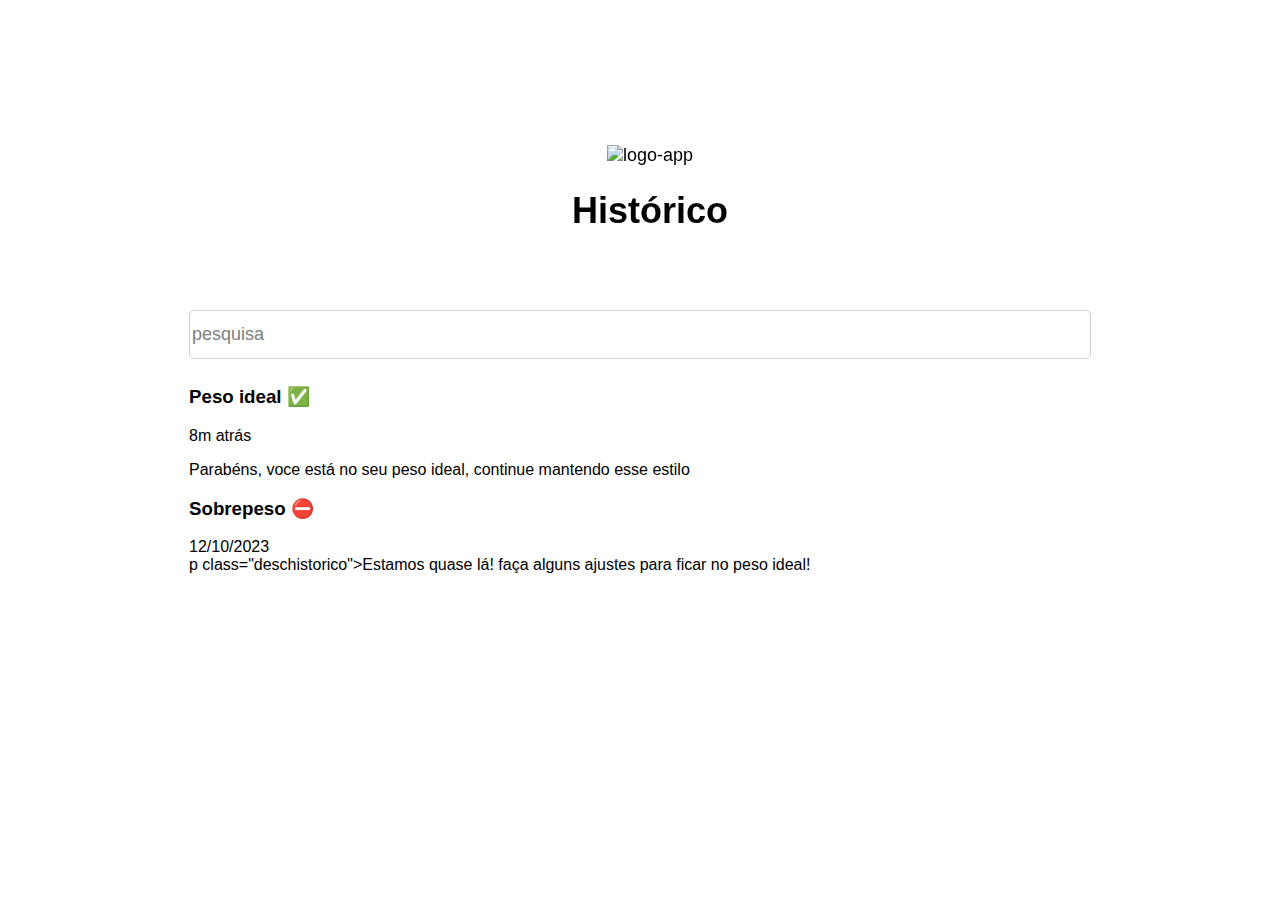
==== html/history.html @ a10ff15b "teste de push do desafio 01" ====
<!DOCTYPE html>
<html lang="pt-br">
<head>
    <meta charset="UTF-8">
    <meta name="viewport" content="width=device-width, initial-scale=1.0">
    <link rel="stylesheet" href="/css/app.css">
    <title>IMC</title>
</head>
<body>
   <div class="container"> 
        <header>
            <img src="/assets/icon-no-bg.png" alt="logo-app" class="PageIMG">
            <h1 class="title">Histórico</h1>   
        </header>

        <form method="GET">
            <input class="inputext" type="text" placeholder="pesquisa">
        </form>  

        <div class="historico">
            <div class="headhistorico">
                <h3 class="titlehistorico">Peso ideal &#9989;</h3>
                <span class="tempohistorico">8m atrás</span>
            </div>
            <div class="bodyhistorico">
                <p class="deschistorico">Parabéns, voce está no seu 
                    peso ideal, continue mantendo esse estilo</p>
            </div>
          

            <div class="headhistorico">
                <h3 class="titlehistorico">Sobrepeso &#9940;</h3>
                <span class="tempohistorico">12/10/2023</span>
            </div>
            <div class="bodyhistorico">
                p class="deschistorico">Estamos quase lá! 
                faça alguns ajustes para ficar no peso ideal!</p>
            </div>
        </div>
    </div> 
       
</body>
</html>
---- css/app.css ----
body{
    display: flex;
    align-items: center;
    justify-content: center;
    height: 100vh;   
    margin: 0; 
    padding: 0;
    font-family: Arial;
  
}


header{
    position: fixed;
    top: 15vh;
    left: 0;
    width: 100%;
    padding: 10px;
    text-align: center;
    font-size: 2vh;
}


form{
    display: flex;
    flex-direction: column; 
    align-items: center; 
    justify-content: space-around;
 
}

label{
    font-size: 2vh;
    margin-bottom: 1vh;
    align-self: left;
}

.inputext{

    width: 70vw;
    height: 5vh;
    border-radius: 5px;
    font-size:2vh;
    border: 1px solid #d6cece;
    margin-bottom: 1vh;
    
}

.inputext::placeholder {
    color: #808080; 
}


.selectext{

    width: 70.4vw;
    height: 5.5vh;
    border-radius: 5px;
    font-size:2vh;
    border-color:#d6cece;
    margin-bottom: 1vh;
}

.buttons{

    display: flex;
    flex-direction: column; 
    align-items: center; 
    justify-content: space-between; 
}

.btnimc{
    width: 70vw;
    height: 5vh;
    border-radius: 50px;
    font-size:2vh;
    text-align: center;
    border: none;
    margin-bottom: 1vh;
    font-weight: bold;
    font-size: 2vh;

    
}

#CalcIMC{
    background-color: rgb(2, 238, 218);
  
}

#EntCalc{

    border: 3px solid rgb(2, 238, 218);
    margin-bottom: 1vh;
}

.PageIMG{
    height: 10vh;
}
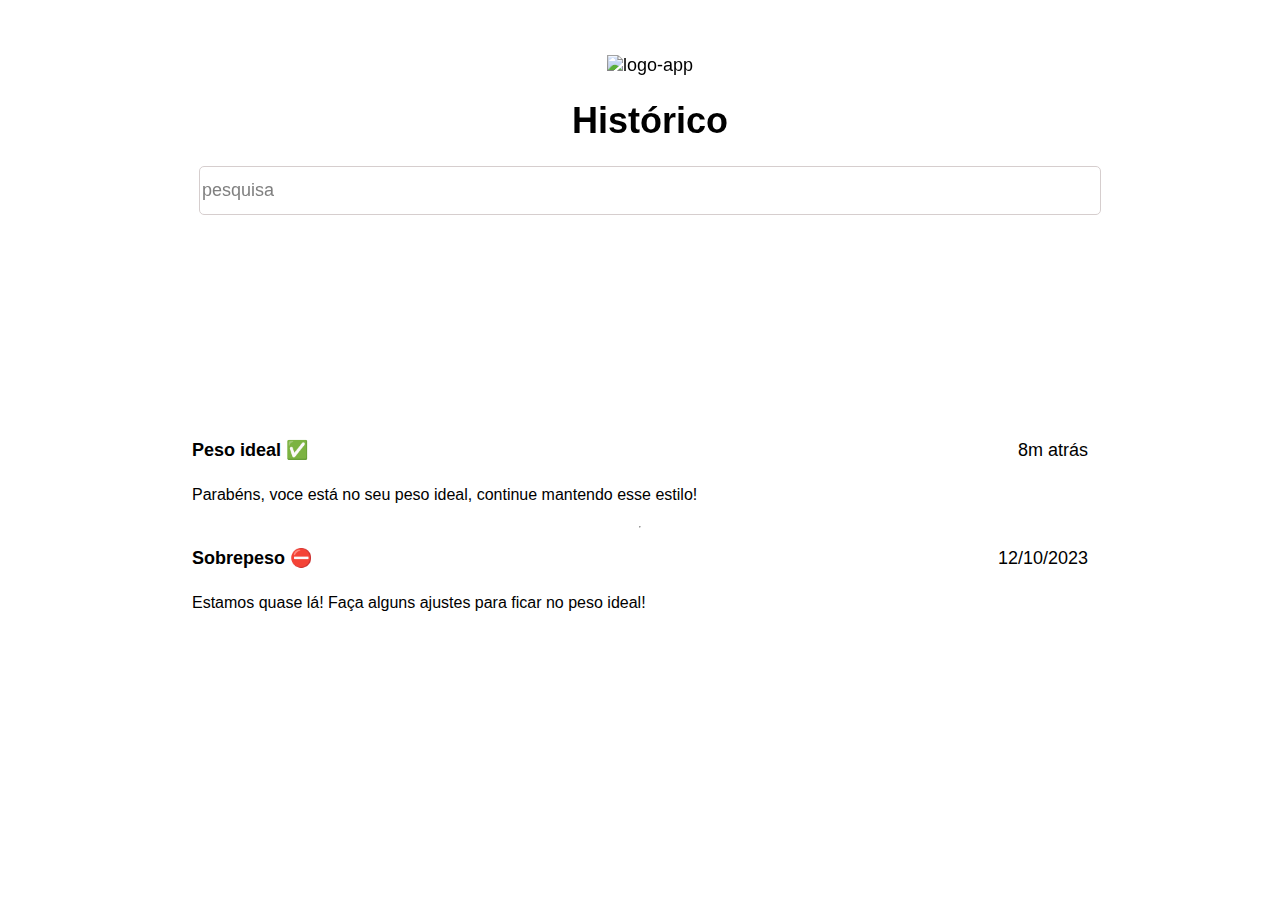
==== commit 8c59943c: "finalização desafio 01" ====
--- a/html/history.html
+++ b/html/history.html
@@ -10,34 +10,34 @@
    <div class="container"> 
         <header>
             <img src="/assets/icon-no-bg.png" alt="logo-app" class="PageIMG">
-            <h1 class="title">Histórico</h1>   
+            <h1 class="title">Histórico</h1>  
+            <input class="inputext" type="text" placeholder="pesquisa"> 
         </header>
-
-        <form method="GET">
-            <input class="inputext" type="text" placeholder="pesquisa">
-        </form>  
 
         <div class="historico">
             <div class="headhistorico">
-                <h3 class="titlehistorico">Peso ideal &#9989;</h3>
+                <p class="titlehistorico">Peso ideal &#9989;</p>
                 <span class="tempohistorico">8m atrás</span>
             </div>
             <div class="bodyhistorico">
-                <p class="deschistorico">Parabéns, voce está no seu 
-                    peso ideal, continue mantendo esse estilo</p>
+                <p class="descHistorico">Parabéns, voce está no seu 
+                    peso ideal, continue mantendo esse estilo!</p>
             </div>
           
+            <hr>
 
             <div class="headhistorico">
-                <h3 class="titlehistorico">Sobrepeso &#9940;</h3>
+                <p class="titlehistorico">Sobrepeso &#9940;</p>
                 <span class="tempohistorico">12/10/2023</span>
             </div>
             <div class="bodyhistorico">
-                p class="deschistorico">Estamos quase lá! 
-                faça alguns ajustes para ficar no peso ideal!</p>
+                <p class="descHistorico">Estamos quase lá! 
+                Faça alguns ajustes para ficar no peso ideal!</p>
             </div>
         </div>
+        
     </div> 
+  
        
 </body>
 </html>--- a/css/app.css
+++ b/css/app.css
@@ -6,13 +6,13 @@
     margin: 0; 
     padding: 0;
     font-family: Arial;
-  
+    overflow: hidden;
 }
 
 
 header{
     position: fixed;
-    top: 15vh;
+    top: 5vh;
     left: 0;
     width: 100%;
     padding: 10px;
@@ -20,6 +20,9 @@
     font-size: 2vh;
 }
 
+#indextitle{
+    top: 15vh;
+}
 
 form{
     display: flex;
@@ -28,6 +31,7 @@
     justify-content: space-around;
  
 }
+
 
 label{
     font-size: 2vh;
@@ -60,6 +64,7 @@
     border-color:#d6cece;
     margin-bottom: 1vh;
 }
+
 
 .buttons{
 
@@ -98,3 +103,41 @@
     height: 10vh;
 }
 
+.historico{
+    display: flex;
+    flex-direction: column; 
+    align-items: center; 
+    justify-content: space-around;
+    width: 70vw;
+    height: 5vh;
+    
+}
+
+.headhistorico{
+    display: flex;
+    flex-direction: row; 
+    align-items: center; 
+    justify-content: space-between;
+    width: 70vw;
+    height: 5vh;
+}
+
+.titlehistorico{
+    font-weight: bold;
+    font-size: 2vh;
+}
+
+.tempohistorico{
+    font-size: 2vh;
+}
+
+.bodyhistorico{
+    display: flex;
+    flex-direction: row; 
+    align-items: center; 
+    justify-content: space-between;
+    width: 70vw;
+    height: 5vh;
+}
+
+
